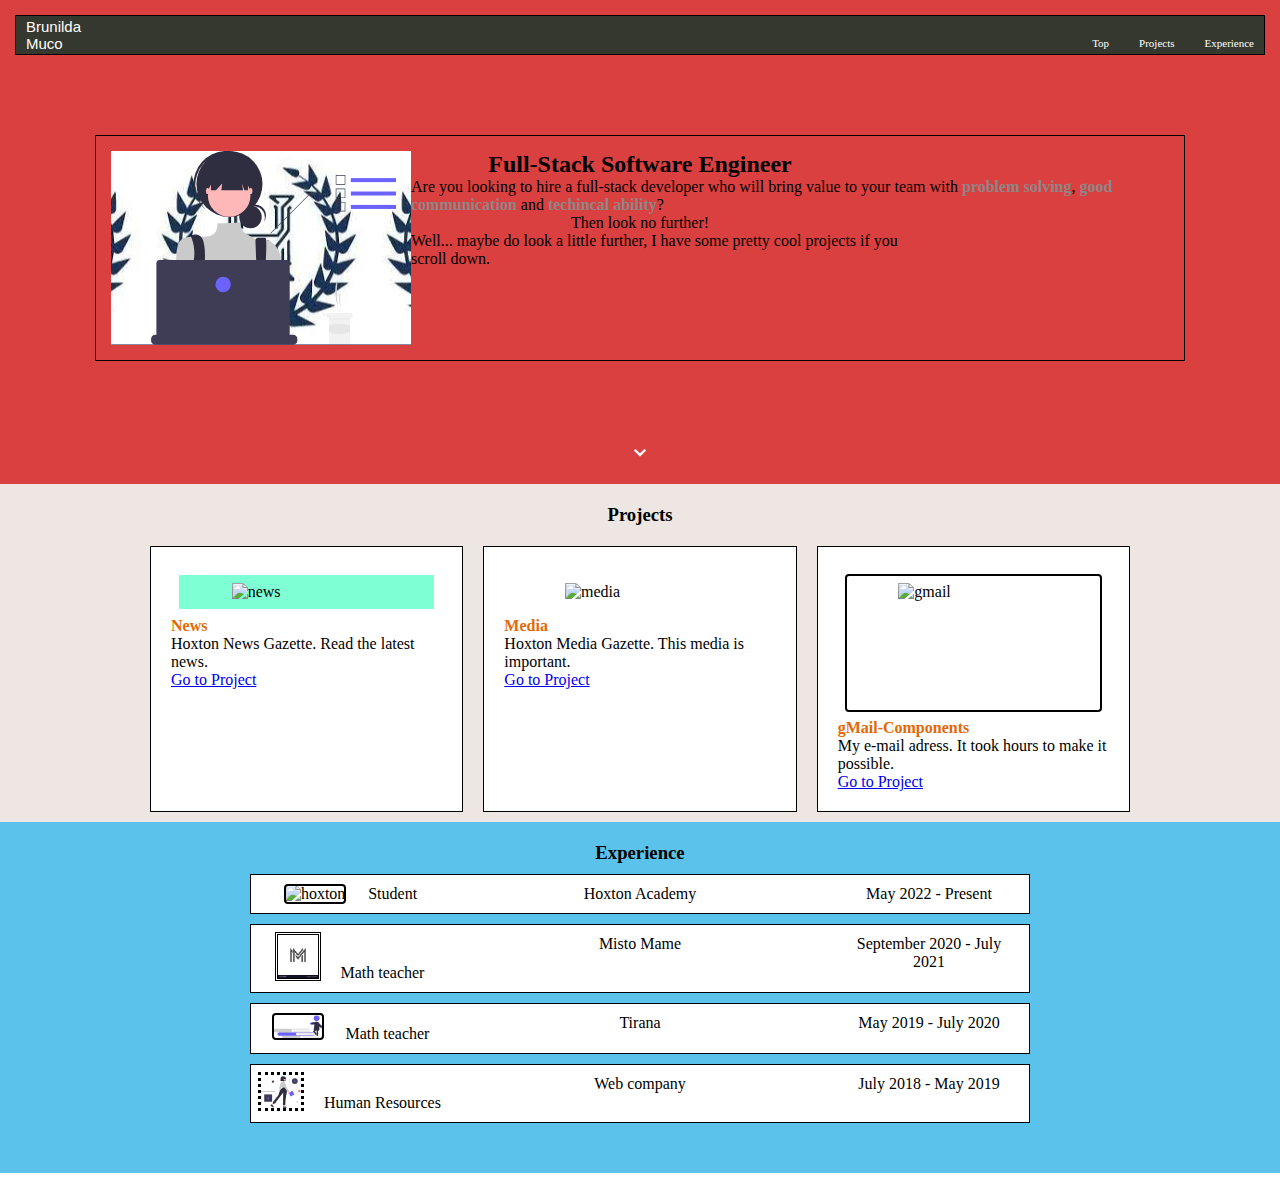
==== index.html @ 82fd5188 "first commit" ====
<!DOCTYPE html>
<html lang="en">
  <head>
    <meta charset="UTF-8" />
    <meta http-equiv="X-UA-Compatible" content="IE=edge" />
    <meta name="viewport" content="width=device-width, initial-scale=1.0" />
    <title>Portfolio</title>
    <link rel="stylesheet" href="./style.css" />
    <link rel="stylesheet" href="https://fonts.googleapis.com/css2?family=Material+Symbols+Outlined:opsz,wght,FILL,GRAD@20..48,100..700,0..1,-50..200" />
  </head>
  <body>
      <header>
        <div class="header-menu">
          <div class="header-left-menu">
            <a href="/index.html">Brunilda Muco</a>
          </div>
          <div class="header-right-menu">
            <a id="top-1" href="second-pages/top.html">Top</a>
            <a href="#projects">Projects</a>
            <a href="#experience">Experience</a>
          </div>
        </div>

        <div class="header-main">
    
          <img class="coding" src="./Media-files/prgorammer.svg" alt="coding" width="300" height="auto" />
            <h2>Full-Stack Software Engineer</h2>
            <p>Are you looking to hire a full-stack developer who will bring value to your team with <b>problem solving</b>, <b>good communication</b> and <b>techincal ability</b>?</p>
            <p>Then look no further!</p>
            <p>Well... maybe do look a little further, I have some pretty cool projects if you scroll down.</p>    
        </div>
  
        <div class="arrow">
            <span class="material-symbols-outlined">
                keyboard_arrow_down
              
        </div>
      </header>
      <main id="projects" class="projects">
        <h3 class="projects-h3">Projects</h3>
        <div class="first-menu">
          <div class="media-news">
          <img src="media-files/news.png" alt="news" width="150" /></div>
            <h4>News</h4>
            <p>Hoxton News Gazette. Read the latest news.</p>
            <a href="https://github.com/BrunildaM/hoxton-html-hoxton-news">Go to Project</a>
        </div>
        <div class="second-menu">
          <div class="media-second">
<img src="media-files/media.png" alt="media" width="150" />
          </div>
            <h4>Media</h4>
            <p>Hoxton Media Gazette. This media is important.</p>
            <a href="https://github.com/BrunildaM/hoxton-html-hoxton-media">Go to Project</a>
        </div>
        <div class="third-menu">
          <div class="media-gmail">
            <img src="media-files/gmail.png" alt="gmail" width="150" height="120" />

          </div>
            <h4>gMail-Components</h4>
            <p>My e-mail adress. It took hours to make it possible.</p>
            <a href="https://github.com/BrunildaM/hoxton-html-gmail-components">Go to Project</a>
        </div>
      </main>
      <main id="experience" class="experience">
        <h3 class="experience-h3">Experience</h3>
        <div class="first-row">
            <span class="first-column"> <img class="hoxton" src="media-files/hox.jfif" alt="hoxton" width="40"> Student</span>
            <span class="second-column">Hoxton Academy</span>
            <span class="third-column">May 2022 - Present</span>
        </div>
        <div class="second-row">
            <span class="first-column"> <img class="doublem" src="Media-files/double-m-letter-logo.webp" alt="MM" width="40" /> Math teacher</span>
            <span class="second-column">Misto Mame</span>
            <span class="third-column">September 2020 - July 2021</span>
        </div>
        <div class="third-row">
            <span class="first-column"> <img class="school" src="./Media-files/school.svg" width="50" /> Math teacher</span>
            <span class="second-column">Tirana</span>
            <span class="third-column">May 2019 - July 2020</span>
        </div>
        <div class="fourth-row">
            <span class="first-column"> <img class="hr" src="./Media-files/hr.svg" width="40" /> Human Resources</span>
            <span class="second-column">Web company</span>
            <span class="third-column">July 2018 - May 2019</span>
        </div>
        </main>
      <footer>
        <a href="#top-1">Back to top</a>
      </footer>
  </body>
</html>
---- style.css ----
* {
    margin: 0;
    padding: 0;
    box-sizing: border-box;
  }
body{
  display: grid;
  grid-auto-flow: row;
  grid-template:
    'header' 1fr
    'projects' auto
    'experience' auto
    'footer' 20px;
}



header{
  grid-area: header;
  background-color:rgb(219, 64, 64);
  display: grid;
  padding: 15px;
}
.header-menu{
  display: grid;
  grid-auto-flow: column;
  border: 1px solid black;
  margin-bottom: auto;
  background-color: #35382e;
  font-size: 15px;
  padding: 2px 10px;
  display: grid;
  grid-auto-flow: column;
  grid-template-columns: 80px 1fr;
  place-items: end;
}
.header-left-menu{
  font-family:'Trebuchet MS', 'Lucida Sans Unicode', 'Lucida Grande', 'Lucida Sans', Arial, sans-serif;
}
.header-left-menu a{
  display: grid;
  grid-auto-flow: column;
  text-decoration: none;
  color: white;
}

.header-right-menu{
  display: grid;
  grid-auto-flow: column;
  gap: 30px;
  font-size: 11px;
  padding-bottom: 3px;
}
.header-right-menu a{
  text-decoration: none;
  color: white;
}

.header-main{ display: inline-block;
  border: 1px solid black;
  margin: 80px 80px;
  padding: 15px;
  background-color: 35382e;
  place-items: center;
}

.coding {display: grid;
  float: left;
  background-image: url(./Media-files/hox.jfif);
  background-position: 40%;

}

.header-adv h2{
  display: grid;
  place-content: center;
  color: gold;
}

.header-adv p{
  padding: 5px;
  color: white;
}
b{
  color: #00ffff60;
}
.arrow{  
  text-align: center;
  color: white;
}




.projects{
  grid-area: projects;
  background-color: #ede6e2;
  
  display: grid;
  grid-template: 
  '. projects-h3 .' 1fr
  'first-menu second-menu third-menu' auto/
    auto auto auto;
  gap: 20px;

 
}
.first-menu{
  grid-area: first-menu;
  border: 1px solid black;
  padding: 20px;
  margin-left: 150px;
  margin-bottom: 10px;
  background-color: white;
}

.media-news { 
  display: grid;
  place-content: center;
  padding: 0.5rem;
  background-color: aquamarine;
  margin: 00.5rem;
  
}

.second-menu {
  grid-area: second-menu;
  padding: 20px;
  border: 1px solid black;
  margin-bottom: 10px;
  background-color: white;
}

.media-second {
  display: grid;
place-content: center;
padding: 00.5rem;
margin: 00.5rem;
}

.third-menu{
  grid-area: third-menu;
  border: 1px solid black;
  padding: 20px;
  margin-bottom: 10px;
  margin-right: 150px;
  background-color: white;
}

.media-gmail {
  display: grid;
  place-content: center;
padding: 00.5rem;
outline: auto;
margin: 00.5rem;
}

.projects-h3{
  grid-area: projects-h3;
}
h4{
  color: rgb(226, 105, 5);
}

h3{
  text-align: center;
  padding-top: 20px;
}




.experience{
  grid-area: experience;
  background-color: #5bc3eb;
  
  display: grid;
  gap: 10px;
}
.first-row{
  text-align: center;
  border: 1px solid black;
  padding: 10px;
  margin: 0px 250px;
  background-color: white;

  display: grid;
  grid-auto-flow: column;
  grid-template-columns: 180px 1fr 180px;
  text-align: center;
}

.hoxton{
  margin-right: 00.5cm;
  place-content: center;
  outline: auto;
  outline-color: black;
}

  

.second-row{
  text-align: center;
  border: 1px solid black;
  padding: 10px;
  margin: 0px 250px;
  background-color: white;

  display: grid;
  grid-auto-flow: column;
  grid-template-columns: 180px 1fr 180px;
  text-align: center;
  text-justify: center;
}

.doublem{ margin-right: 00.5cm;
  outline: auto;
  outline-color: black;
  outline-style: double;

}

.third-row{
  text-align: center;
  border: 1px solid black;
  padding: 10px;
  margin: 0px 250px;
  background-color: white;

  display: grid;
  grid-auto-flow: column;
  grid-template-columns: 180px 1fr 180px;
  text-align: center;
  text-justify: center;
}

.school { margin-right: 0.5cm;
  outline-color: black;
  outline-style: auto;
}

.fourth-row{
  text-align: center;
  border: 1px solid black;
  padding: 10px;
  margin: 0px 250px;
  margin-bottom: 50px;
  background-color: white;

  display: grid;
  grid-auto-flow: column;
  grid-template-columns: 180px 1fr 180px;
  text-align: center;
}


.hr {margin-right: 0.5cm;
  outline-color: black;
  outline-style: dotted;
  
}

footer{
  grid-area: footer;
  background-color: 35382e;
  color: white;
  display: grid;
  place-items: center;
  font-size: 10px;
}
footer a{
  text-decoration: none;
  color: white;
}
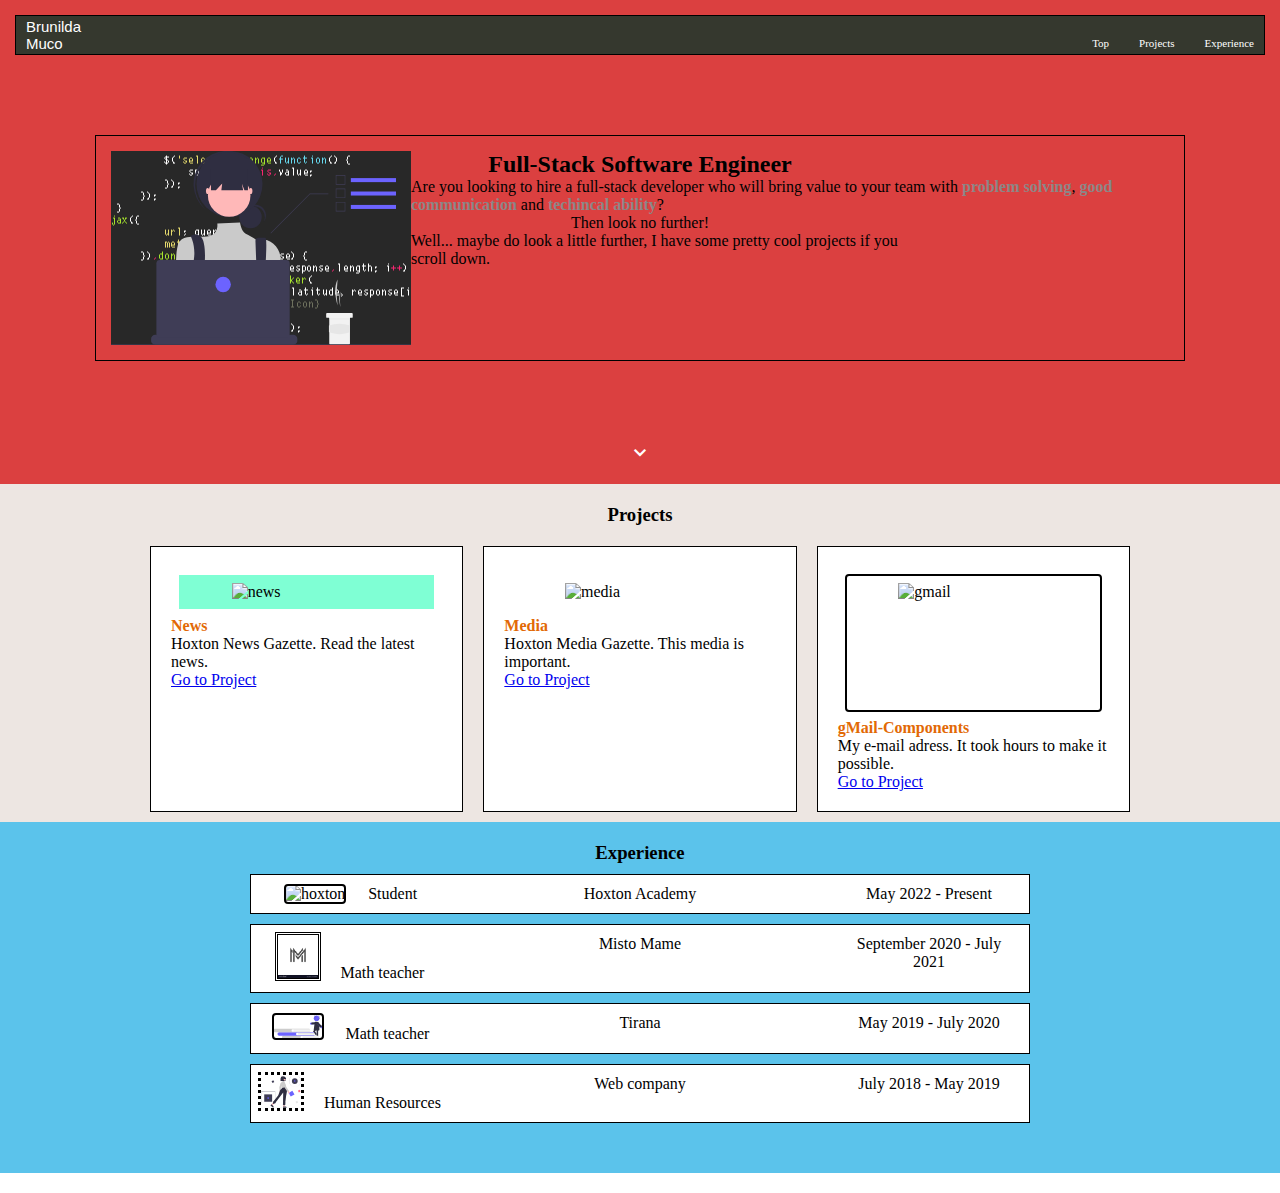
==== commit cd871fc0: "added gif" ====
--- a/index.html
+++ b/index.html
@@ -81,7 +81,7 @@
             <span class="third-column">May 2019 - July 2020</span>
         </div>
         <div class="fourth-row">
-            <span class="first-column"> <img class="hr" src="./Media-files/hr.svg" width="40" /> Human Resources</span>
+            <span class="first-column"> <img class="hr" src="./Media-files/hr.svg" width="40"> Human Resources</span>
             <span class="second-column">Web company</span>
             <span class="third-column">July 2018 - May 2019</span>
         </div>
--- a/style.css
+++ b/style.css
@@ -66,7 +66,7 @@
 
 .coding {display: grid;
   float: left;
-  background-image: url(./Media-files/hox.jfif);
+  background-image: url(./Media-files/giphy.gif);
   background-position: 40%;
 
 }
